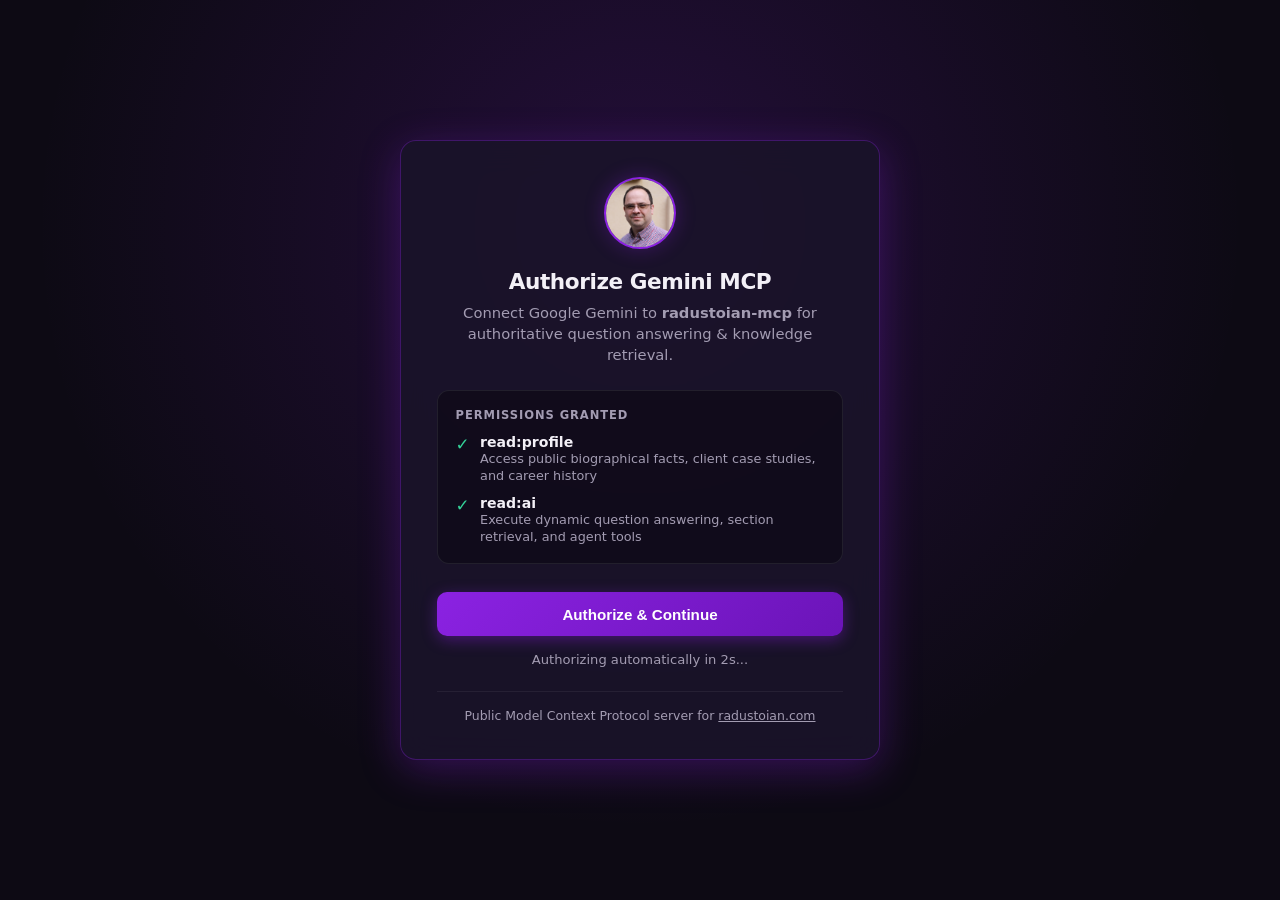
==== oauth/authorize/index.html @ 4e22c012 "feat(oauth): add OAuth 2.0 authorization fallback, pages functions, and headers" ====
<!DOCTYPE html>
<html lang="en">
<head>
  <meta charset="UTF-8">
  <meta name="viewport" content="width=device-width, initial-scale=1.0">
  <title>Authorize Gemini MCP — Radu Stoian</title>
  <link rel="icon" type="image/png" sizes="32x32" href="/favicon-32x32.png">
  <style>
    :root {
      --bg: #0d0a14;
      --card-bg: rgba(26, 19, 42, 0.9);
      --card-border: rgba(139, 34, 226, 0.35);
      --text: #f3f0f7;
      --text-muted: #a39cb2;
      --primary: #8b22e2;
      --glow: rgba(139, 34, 226, 0.3);
      --font: system-ui, -apple-system, BlinkMacSystemFont, "Segoe UI", Roboto, sans-serif;
    }
    * { box-sizing: border-box; margin: 0; padding: 0; }
    body {
      background: var(--bg);
      background-image: radial-gradient(circle at 50% 25%, rgba(139, 34, 226, 0.18), transparent 65%);
      color: var(--text);
      font-family: var(--font);
      min-height: 100vh;
      display: flex;
      align-items: center;
      justify-content: center;
      padding: 1.5rem;
    }
    .card {
      background: var(--card-bg);
      border: 1px solid var(--card-border);
      border-radius: 16px;
      backdrop-filter: blur(16px);
      box-shadow: 0 10px 40px var(--glow);
      max-width: 480px;
      width: 100%;
      padding: 2.25rem;
      text-align: center;
    }
    .avatar {
      width: 72px;
      height: 72px;
      border-radius: 50%;
      border: 2px solid var(--primary);
      margin: 0 auto 1.25rem;
      display: block;
      object-fit: cover;
      box-shadow: 0 0 20px var(--glow);
    }
    h1 {
      font-size: 1.35rem;
      font-weight: 700;
      margin-bottom: 0.5rem;
      letter-spacing: -0.02em;
    }
    .subtitle {
      color: var(--text-muted);
      font-size: 0.92rem;
      line-height: 1.45;
      margin-bottom: 1.5rem;
    }
    .scopes-box {
      background: rgba(13, 10, 20, 0.65);
      border: 1px solid rgba(255, 255, 255, 0.08);
      border-radius: 12px;
      padding: 1.1rem;
      margin-bottom: 1.75rem;
      text-align: left;
    }
    .scopes-title {
      font-size: 0.72rem;
      text-transform: uppercase;
      letter-spacing: 0.08em;
      color: var(--text-muted);
      margin-bottom: 0.75rem;
      font-weight: 600;
    }
    .scope-item {
      display: flex;
      align-items: flex-start;
      gap: 0.65rem;
      margin-bottom: 0.65rem;
      font-size: 0.88rem;
    }
    .scope-item:last-child { margin-bottom: 0; }
    .scope-icon {
      color: #34d399;
      font-size: 1.05rem;
      line-height: 1.2;
    }
    .scope-desc strong {
      color: var(--text);
      display: block;
      font-size: 0.88rem;
    }
    .scope-desc span {
      color: var(--text-muted);
      font-size: 0.8rem;
      line-height: 1.35;
    }
    .btn {
      display: inline-flex;
      align-items: center;
      justify-content: center;
      width: 100%;
      padding: 0.85rem 1.5rem;
      background: linear-gradient(135deg, #8b22e2, #6b14b8);
      color: #ffffff;
      font-size: 0.95rem;
      font-weight: 600;
      text-decoration: none;
      border-radius: 10px;
      border: none;
      cursor: pointer;
      box-shadow: 0 4px 15px rgba(139, 34, 226, 0.4);
      transition: all 0.2s ease;
    }
    .btn:hover {
      background: linear-gradient(135deg, #9d32f5, #7d1cd4);
      transform: translateY(-1px);
      box-shadow: 0 6px 20px rgba(139, 34, 226, 0.6);
    }
    .countdown {
      margin-top: 1rem;
      font-size: 0.82rem;
      color: var(--text-muted);
    }
    .footer {
      margin-top: 1.5rem;
      font-size: 0.78rem;
      color: var(--text-muted);
      border-top: 1px solid rgba(255, 255, 255, 0.06);
      padding-top: 1rem;
    }
  </style>
</head>
<body>
  <div class="card">
    <img src="/apple-touch-icon.png" alt="Radu Stoian" class="avatar">
    <h1>Authorize Gemini MCP</h1>
    <p class="subtitle">Connect Google Gemini to <strong>radustoian-mcp</strong> for authoritative question answering &amp; knowledge retrieval.</p>
    
    <div class="scopes-box">
      <div class="scopes-title">Permissions Granted</div>
      <div class="scope-item">
        <span class="scope-icon">&#10003;</span>
        <div class="scope-desc">
          <strong>read:profile</strong>
          <span>Access public biographical facts, client case studies, and career history</span>
        </div>
      </div>
      <div class="scope-item">
        <span class="scope-icon">&#10003;</span>
        <div class="scope-desc">
          <strong>read:ai</strong>
          <span>Execute dynamic question answering, section retrieval, and agent tools</span>
        </div>
      </div>
    </div>

    <button id="authBtn" class="btn" type="button">Authorize &amp; Continue</button>
    <div id="countdown" class="countdown">Authorizing automatically in <span id="timer">2</span>s...</div>

    <div class="footer">
      Public Model Context Protocol server for <a href="https://radustoian.com" style="color:var(--text-muted);text-decoration:underline;">radustoian.com</a>
    </div>
  </div>

  <script src="/js/oauth-authorize.js"></script>
</body>
</html>
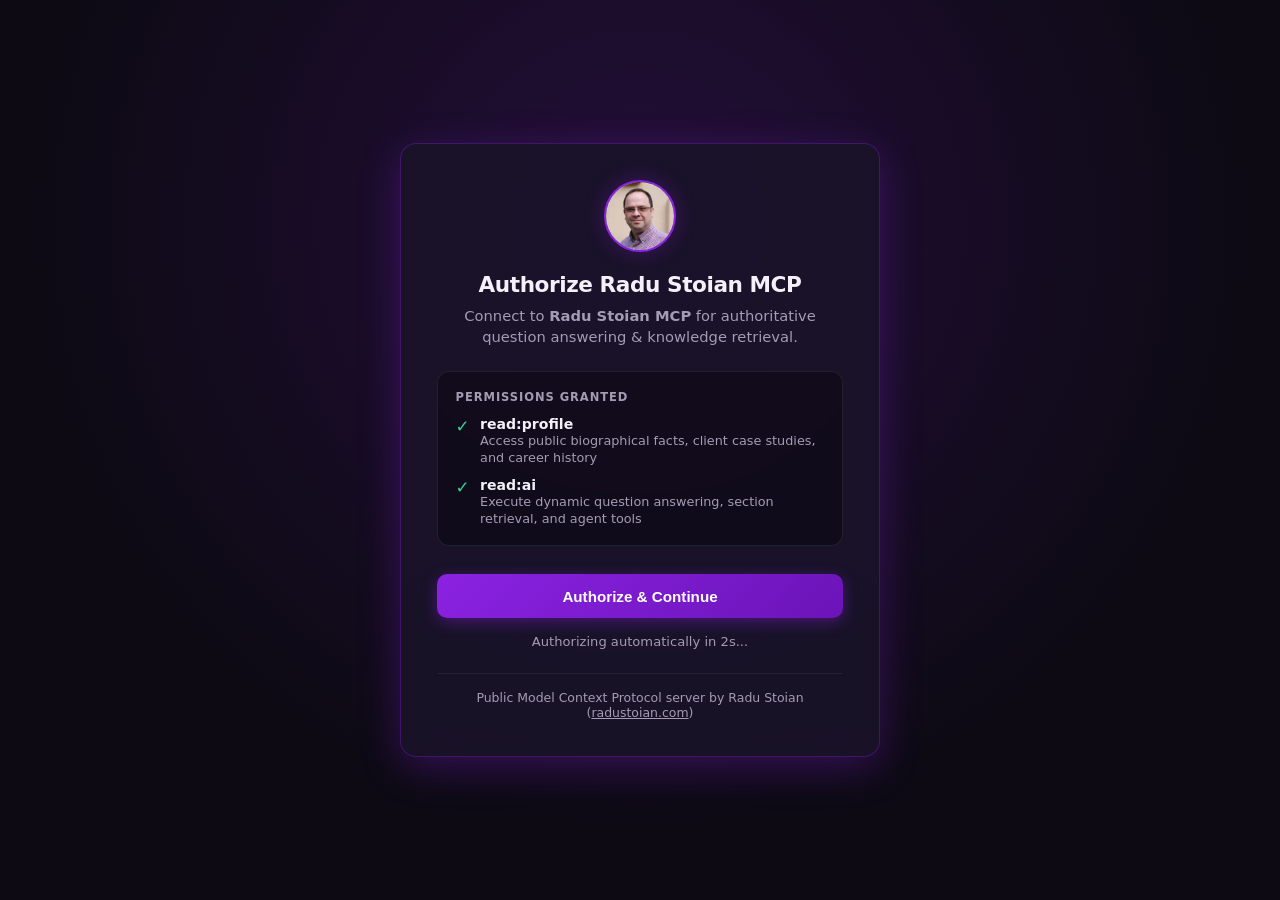
==== commit 90142870: "feat(mcp): add friendly name, 32px favicon, description, and creator metadata across manifests and o" ====
--- a/oauth/authorize/index.html
+++ b/oauth/authorize/index.html
@@ -3,7 +3,7 @@
 <head>
   <meta charset="UTF-8">
   <meta name="viewport" content="width=device-width, initial-scale=1.0">
-  <title>Authorize Gemini MCP — Radu Stoian</title>
+  <title>Authorize Radu Stoian MCP</title>
   <link rel="icon" type="image/png" sizes="32x32" href="/favicon-32x32.png">
   <style>
     :root {
@@ -139,8 +139,8 @@
 <body>
   <div class="card">
     <img src="/apple-touch-icon.png" alt="Radu Stoian" class="avatar">
-    <h1>Authorize Gemini MCP</h1>
-    <p class="subtitle">Connect Google Gemini to <strong>radustoian-mcp</strong> for authoritative question answering &amp; knowledge retrieval.</p>
+    <h1>Authorize Radu Stoian MCP</h1>
+    <p class="subtitle">Connect to <strong>Radu Stoian MCP</strong> for authoritative question answering &amp; knowledge retrieval.</p>
     
     <div class="scopes-box">
       <div class="scopes-title">Permissions Granted</div>
@@ -164,7 +164,7 @@
     <div id="countdown" class="countdown">Authorizing automatically in <span id="timer">2</span>s...</div>
 
     <div class="footer">
-      Public Model Context Protocol server for <a href="https://radustoian.com" style="color:var(--text-muted);text-decoration:underline;">radustoian.com</a>
+      Public Model Context Protocol server by Radu Stoian (<a href="https://radustoian.com" style="color:var(--text-muted);text-decoration:underline;">radustoian.com</a>)
     </div>
   </div>
 
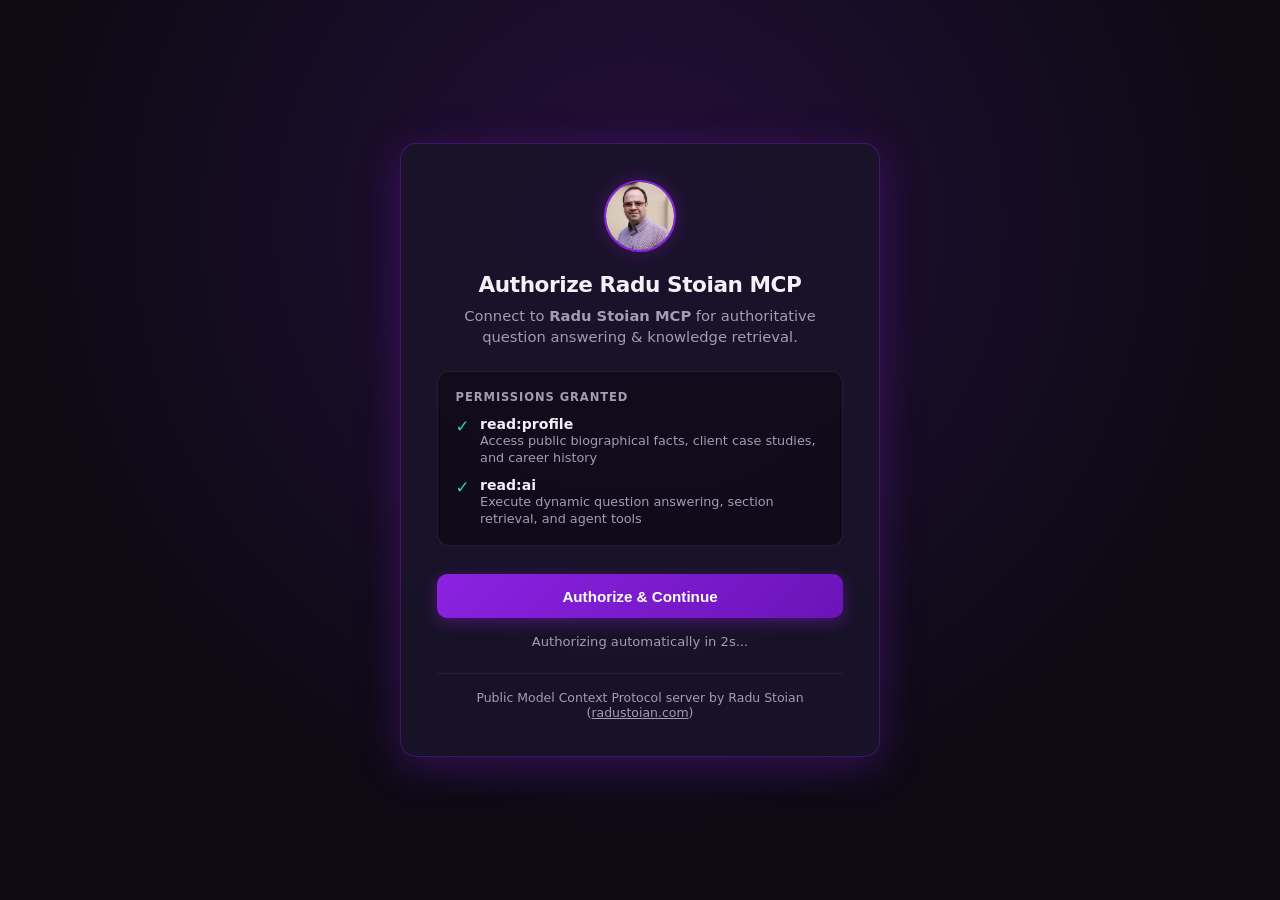
==== commit d1096779: "perf: optimize CWV, pure CSS hover/scroll-snap, lazy chat, and assets" ====
--- a/oauth/authorize/index.html
+++ b/oauth/authorize/index.html
@@ -138,7 +138,7 @@
 </head>
 <body>
   <div class="card">
-    <img src="/apple-touch-icon.png" alt="Radu Stoian" class="avatar">
+    <img src="/radu-stoian-enhance-media.webp" alt="Radu Stoian" class="avatar" width="72" height="72" decoding="async">
     <h1>Authorize Radu Stoian MCP</h1>
     <p class="subtitle">Connect to <strong>Radu Stoian MCP</strong> for authoritative question answering &amp; knowledge retrieval.</p>
     
@@ -168,6 +168,6 @@
     </div>
   </div>
 
-  <script src="/js/oauth-authorize.js"></script>
+  <script src="/js/oauth-authorize.js?v=5.0" defer></script>
 </body>
 </html>
